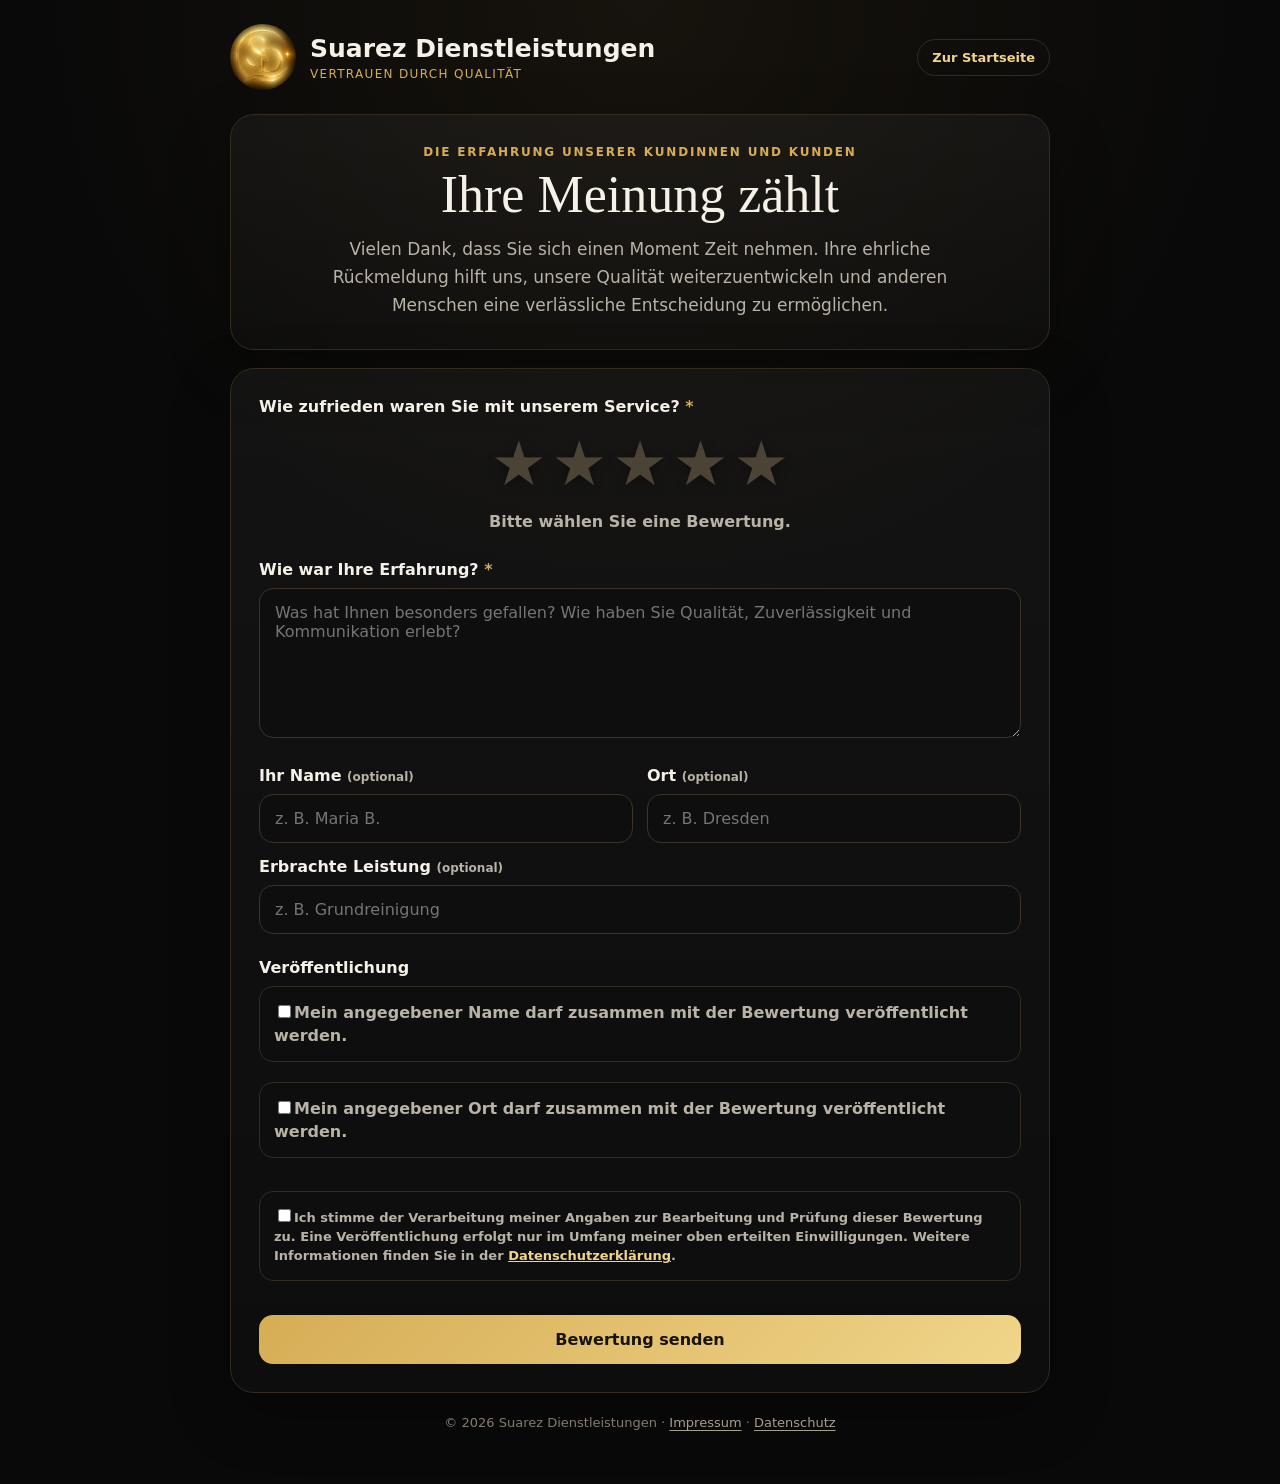
==== review/index.html @ 264d9e29 "resens integracion" ====
<!DOCTYPE html>
<html lang="de">
<head>
  <meta charset="UTF-8">
  <meta name="viewport" content="width=device-width, initial-scale=1.0">
  <meta name="description" content="Teilen Sie Ihre Erfahrung mit Suarez Dienstleistungen. Ihre ehrliche Meinung hilft uns, unsere Arbeit weiter zu verbessern.">
  <meta name="robots" content="noindex,follow">
  <meta name="theme-color" content="#090909">
  <meta http-equiv="Content-Security-Policy" content="default-src 'self'; img-src 'self' data:; style-src 'self' 'unsafe-inline'; script-src 'self' 'unsafe-inline'; font-src 'self'; connect-src 'self' https://formspree.io; form-action https://formspree.io; base-uri 'self'; object-src 'none'; upgrade-insecure-requests">
  <link rel="canonical" href="https://suarezdienst.de/review/">
  <link rel="icon" href="../assets/sd-logo.jpg">
  <title>Ihre Meinung | Suarez Dienstleistungen</title>
  <style>
    :root{--bg:#090909;--panel:#121212;--panel2:#181818;--gold:#d6ad55;--gold2:#f0d58a;--text:#f6f1e8;--muted:#b9b2a7;--line:#332b1d;--danger:#ff8a8a;--ok:#79d6a3}
    *{box-sizing:border-box} html{scroll-behavior:smooth} body{margin:0;min-height:100vh;background:radial-gradient(circle at top,#17130d 0,#090909 38%);color:var(--text);font-family:Inter,ui-sans-serif,system-ui,-apple-system,BlinkMacSystemFont,"Segoe UI",sans-serif}
    button,input,textarea{font:inherit}.wrap{width:min(820px,92%);margin:0 auto;padding:24px 0 54px}.topbar{display:flex;justify-content:space-between;align-items:center;gap:16px;margin-bottom:24px}.brand{display:flex;align-items:center;gap:14px;color:inherit;text-decoration:none}.brand img{width:66px;height:66px;object-fit:cover;border-radius:50%}.brand h1{font-size:clamp(17px,3vw,25px);margin:0}.brand p{margin:4px 0 0;color:var(--gold);font-size:12px;letter-spacing:.11em;text-transform:uppercase}.home-link{color:var(--gold2);text-decoration:none;border:1px solid var(--line);border-radius:999px;padding:10px 14px;font-size:13px;font-weight:800;white-space:nowrap}
    .hero,.card{background:linear-gradient(180deg,rgba(255,255,255,.038),rgba(255,255,255,.015));border:1px solid var(--line);box-shadow:0 20px 60px rgba(0,0,0,.28);border-radius:24px}.hero{padding:30px;margin-bottom:18px;text-align:center}.eyebrow{color:var(--gold);font-size:12px;text-transform:uppercase;letter-spacing:.15em;font-weight:850}.hero h2{font-family:Georgia,"Times New Roman",serif;font-weight:500;font-size:clamp(31px,6vw,52px);margin:9px 0 12px;line-height:1.05}.hero p{color:var(--muted);font-size:17px;line-height:1.65;margin:0 auto;max-width:650px}.card{padding:28px}.field{margin-top:24px}.field:first-of-type{margin-top:0}.field label,.group-title{display:block;font-weight:800;margin:0 0 9px}.optional{color:var(--muted);font-size:12px;font-weight:600}.required:after{content:" *";color:var(--gold)}input,textarea{width:100%;background:#0e0e0e;border:1px solid #3b3427;color:var(--text);border-radius:14px;padding:14px 15px;outline:none}input:focus,textarea:focus{border-color:var(--gold);box-shadow:0 0 0 3px rgba(214,173,85,.12)}textarea{min-height:150px;resize:vertical}.grid{display:grid;grid-template-columns:repeat(2,minmax(0,1fr));gap:14px}.full{grid-column:1/-1}
    .rating{display:flex;justify-content:center;flex-direction:row-reverse;gap:5px;padding:8px 0 4px}.rating input{position:absolute;opacity:0;pointer-events:none}.rating label{cursor:pointer;color:#4b4335;font-size:clamp(42px,9vw,62px);line-height:1;transition:transform .15s ease,color .15s ease;text-shadow:0 2px 12px rgba(0,0,0,.35)}.rating label:hover,.rating label:hover~label,.rating input:checked~label{color:var(--gold2)}.rating label:hover{transform:scale(1.08)}.rating-text{text-align:center;color:var(--muted);min-height:24px;margin-top:4px;font-weight:700}.consents{display:grid;gap:11px}.option{display:flex;align-items:flex-start;gap:11px;background:#0e0e0e;border:1px solid #332d23;border-radius:14px;padding:14px;cursor:pointer;color:var(--muted);line-height:1.45}.option input{width:auto;margin-top:3px;accent-color:var(--gold)}.privacy{font-size:13px;color:var(--muted);line-height:1.55}.privacy a{color:var(--gold2)}.submit{width:100%;border:0;border-radius:14px;padding:15px 20px;background:linear-gradient(135deg,var(--gold),var(--gold2));color:#17120a;font-weight:900;cursor:pointer;margin-top:25px}.submit:hover{transform:translateY(-1px)}.submit:disabled{opacity:.55;cursor:not-allowed;transform:none}.error{display:none;color:var(--danger);text-align:center;margin:14px 0 0}.success{display:none;text-align:center;padding:28px 10px}.success .mark{width:72px;height:72px;border-radius:50%;display:grid;place-items:center;margin:0 auto 18px;border:1px solid rgba(121,214,163,.5);color:var(--ok);font-size:34px}.success h3{font-family:Georgia,"Times New Roman",serif;font-size:34px;font-weight:500;margin:0 0 10px}.success p{color:var(--muted);line-height:1.65;max-width:560px;margin:0 auto}.footer{text-align:center;color:#837b70;font-size:13px;margin-top:22px}.footer a{color:#a69d8f;text-underline-offset:3px}.trap{position:absolute!important;left:-9999px!important;width:1px!important;height:1px!important;overflow:hidden!important}
    @media(max-width:650px){.topbar{align-items:flex-start;flex-wrap:wrap}.brand img{width:54px;height:54px}.home-link{padding:9px 12px}.hero,.card{border-radius:18px;padding:20px}.grid{grid-template-columns:1fr}.rating{gap:1px}.option{padding:13px}.submit{position:sticky;bottom:10px;box-shadow:0 10px 30px rgba(0,0,0,.45)}}
  </style>
</head>
<body>
  <main class="wrap">
    <div class="topbar">
      <a class="brand" href="../" aria-label="Suarez Dienstleistungen Startseite">
        <img src="../assets/sd-logo.jpg" alt="Suarez Dienstleistungen Logo">
        <div><h1>Suarez Dienstleistungen</h1><p>Vertrauen durch Qualität</p></div>
      </a>
      <a class="home-link" href="../">Zur Startseite</a>
    </div>

    <section class="hero">
      <div class="eyebrow">Die Erfahrung unserer Kundinnen und Kunden</div>
      <h2>Ihre Meinung zählt</h2>
      <p>Vielen Dank, dass Sie sich einen Moment Zeit nehmen. Ihre ehrliche Rückmeldung hilft uns, unsere Qualität weiterzuentwickeln und anderen Menschen eine verlässliche Entscheidung zu ermöglichen.</p>
    </section>

    <form id="reviewForm" class="card" action="https://formspree.io/f/xbdnzzwa" method="POST" accept-charset="UTF-8" novalidate>
      <input type="hidden" name="_subject" value="Neue Kundenbewertung | Suarez Dienstleistungen">
      <input type="hidden" name="bewertung_token" id="reviewToken" value="">
      <input type="hidden" name="quelle" value="suarezdienst.de/review">
      <input type="text" name="website" class="trap" tabindex="-1" autocomplete="off" aria-hidden="true">

      <div id="formContent">
        <div class="field">
          <span class="group-title required">Wie zufrieden waren Sie mit unserem Service?</span>
          <div class="rating" role="radiogroup" aria-label="Bewertung von 1 bis 5 Sternen">
            <input type="radio" id="star5" name="sterne" value="5" required><label for="star5" title="5 Sterne" aria-label="5 Sterne">★</label>
            <input type="radio" id="star4" name="sterne" value="4"><label for="star4" title="4 Sterne" aria-label="4 Sterne">★</label>
            <input type="radio" id="star3" name="sterne" value="3"><label for="star3" title="3 Sterne" aria-label="3 Sterne">★</label>
            <input type="radio" id="star2" name="sterne" value="2"><label for="star2" title="2 Sterne" aria-label="2 Sterne">★</label>
            <input type="radio" id="star1" name="sterne" value="1"><label for="star1" title="1 Stern" aria-label="1 Stern">★</label>
          </div>
          <div class="rating-text" id="ratingText">Bitte wählen Sie eine Bewertung.</div>
        </div>

        <div class="field">
          <label class="required" for="comment">Wie war Ihre Erfahrung?</label>
          <textarea id="comment" name="kommentar" required minlength="10" maxlength="1800" placeholder="Was hat Ihnen besonders gefallen? Wie haben Sie Qualität, Zuverlässigkeit und Kommunikation erlebt?"></textarea>
        </div>

        <div class="field grid">
          <div>
            <label for="customerName">Ihr Name <span class="optional">(optional)</span></label>
            <input id="customerName" name="name" autocomplete="name" placeholder="z. B. Maria B.">
          </div>
          <div>
            <label for="city">Ort <span class="optional">(optional)</span></label>
            <input id="city" name="ort" autocomplete="address-level2" placeholder="z. B. Dresden">
          </div>
          <div class="full">
            <label for="service">Erbrachte Leistung <span class="optional">(optional)</span></label>
            <input id="service" name="leistung" placeholder="z. B. Grundreinigung">
          </div>
        </div>

        <div class="field">
          <span class="group-title">Veröffentlichung</span>
          <div class="consents">
            <label class="option"><input type="checkbox" name="name_veroeffentlichen" value="ja"><span>Mein angegebener Name darf zusammen mit der Bewertung veröffentlicht werden.</span></label>
            <label class="option"><input type="checkbox" name="ort_veroeffentlichen" value="ja"><span>Mein angegebener Ort darf zusammen mit der Bewertung veröffentlicht werden.</span></label>
          </div>
        </div>

        <div class="field privacy">
          <label class="option"><input id="privacyConsent" type="checkbox" name="datenschutz" value="akzeptiert" required><span>Ich stimme der Verarbeitung meiner Angaben zur Bearbeitung und Prüfung dieser Bewertung zu. Eine Veröffentlichung erfolgt nur im Umfang meiner oben erteilten Einwilligungen. Weitere Informationen finden Sie in der <a href="../datenschutz.html" target="_blank" rel="noopener">Datenschutzerklärung</a>.</span></label>
        </div>

        <button class="submit" id="submitButton" type="submit">Bewertung senden</button>
        <p class="error" id="errorMessage">Die Bewertung konnte nicht gesendet werden. Bitte versuchen Sie es erneut oder kontaktieren Sie uns per E-Mail.</p>
      </div>

      <section class="success" id="successBox" aria-live="polite">
        <div class="mark">✓</div>
        <h3>Vielen Dank für Ihr Vertrauen.</h3>
        <p>Ihre Bewertung wurde erfolgreich übermittelt und wird vor einer möglichen Veröffentlichung geprüft. Ihre Rückmeldung hilft uns, unseren Service weiter zu verbessern.</p>
        <p style="margin-top:20px"><a class="home-link" href="../">Zur Startseite</a></p>
      </section>
    </form>

    <div class="footer">© 2026 Suarez Dienstleistungen · <a href="../impressum.html">Impressum</a> · <a href="../datenschutz.html">Datenschutz</a></div>
  </main>

  <script>
    const form = document.getElementById('reviewForm');
    const params = new URLSearchParams(window.location.search);
    const token = params.get('token') || '';
    document.getElementById('reviewToken').value = token.slice(0, 120);

    const prefill = {
      customerName: params.get('name'),
      city: params.get('city'),
      service: params.get('service')
    };
    Object.entries(prefill).forEach(([id,value]) => {
      if (value) document.getElementById(id).value = value.slice(0, 180);
    });

    const ratingCopy = {
      1:'Leider nicht zufrieden',
      2:'Eher nicht zufrieden',
      3:'Zufrieden',
      4:'Sehr zufrieden',
      5:'Ausgezeichnet'
    };
    document.querySelectorAll('input[name="sterne"]').forEach(input => {
      input.addEventListener('change', () => {
        document.getElementById('ratingText').textContent = `${input.value} von 5 – ${ratingCopy[input.value]}`;
      });
    });

    form.addEventListener('submit', async event => {
      event.preventDefault();
      const selectedRating = form.querySelector('input[name="sterne"]:checked');
      if (!selectedRating) {
        document.getElementById('ratingText').textContent = 'Bitte wählen Sie zuerst 1 bis 5 Sterne.';
        document.getElementById('ratingText').style.color = 'var(--danger)';
        return;
      }
      if (!form.checkValidity()) {
        form.reportValidity();
        return;
      }
      if (form.elements.website.value) return;

      const button = document.getElementById('submitButton');
      const error = document.getElementById('errorMessage');
      button.disabled = true;
      button.textContent = 'Wird gesendet …';
      error.style.display = 'none';

      try {
        const response = await fetch(form.action, {
          method: 'POST',
          body: new FormData(form),
          headers: { Accept: 'application/json' }
        });
        if (!response.ok) throw new Error('submit');
        document.getElementById('formContent').style.display = 'none';
        document.getElementById('successBox').style.display = 'block';
        window.scrollTo({top:0,behavior:'smooth'});
      } catch (_) {
        error.style.display = 'block';
        button.disabled = false;
        button.textContent = 'Bewertung senden';
      }
    });
  </script>
</body>
</html>
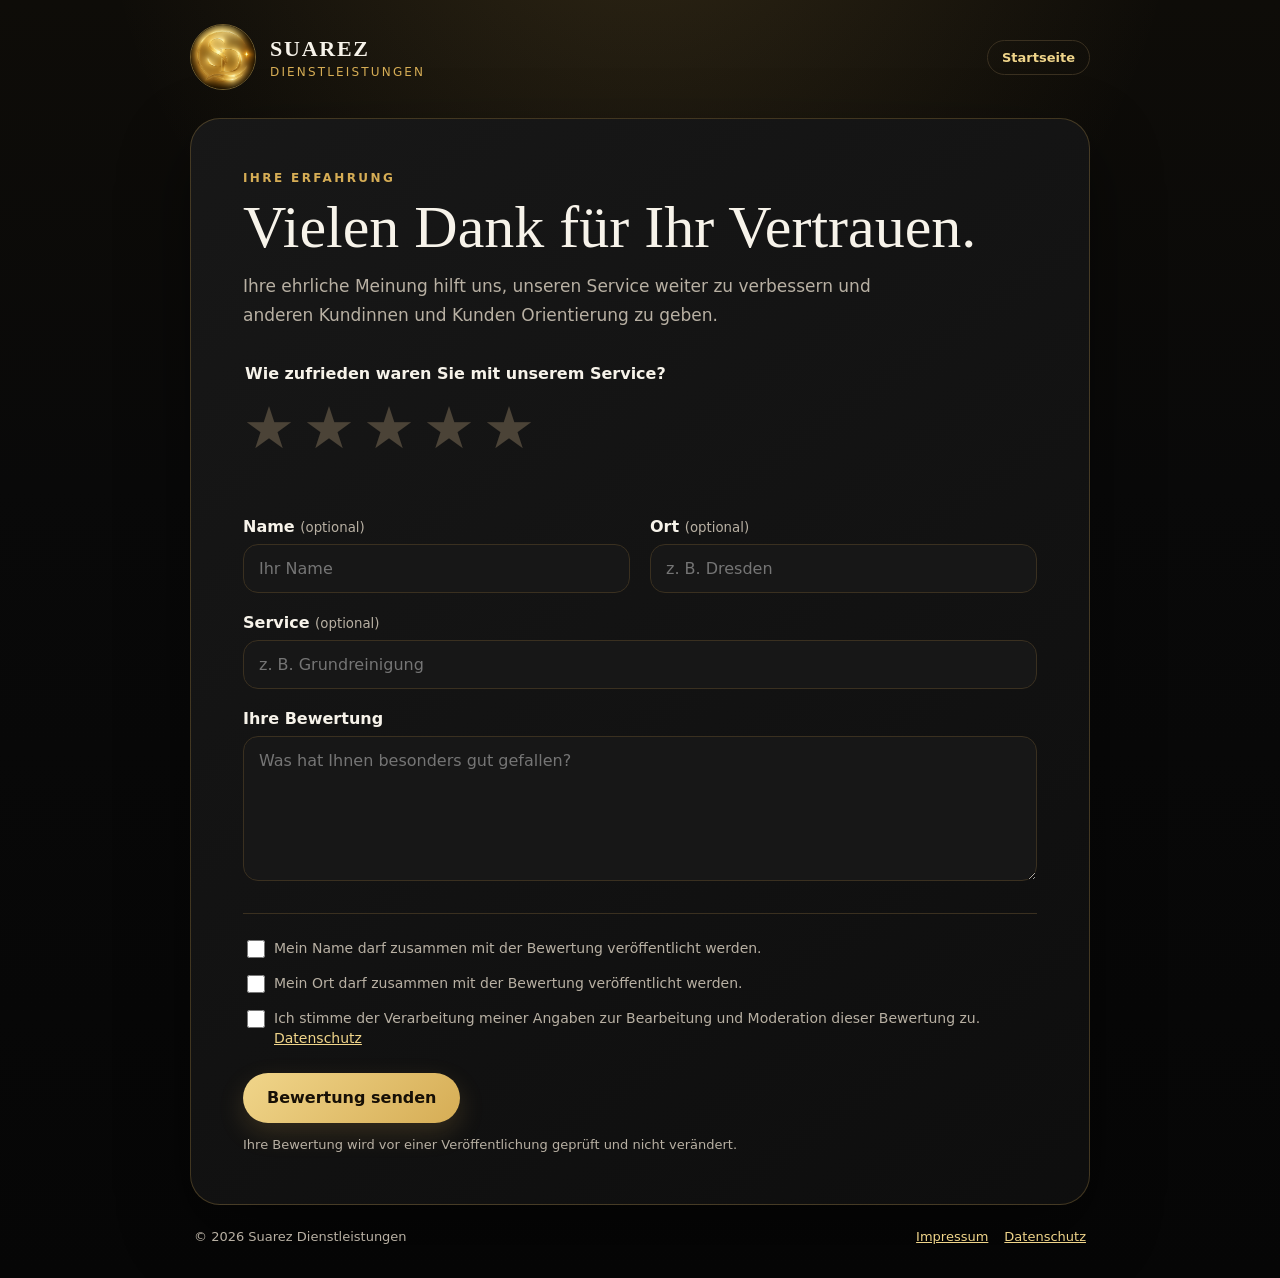
==== commit 2047f31b: "rewe" ====
--- a/review/index.html
+++ b/review/index.html
@@ -3,168 +3,108 @@
 <head>
   <meta charset="UTF-8">
   <meta name="viewport" content="width=device-width, initial-scale=1.0">
-  <meta name="description" content="Teilen Sie Ihre Erfahrung mit Suarez Dienstleistungen. Ihre ehrliche Meinung hilft uns, unsere Arbeit weiter zu verbessern.">
-  <meta name="robots" content="noindex,follow">
+  <meta name="description" content="Teilen Sie Ihre Erfahrung mit Suarez Dienstleistungen.">
   <meta name="theme-color" content="#090909">
-  <meta http-equiv="Content-Security-Policy" content="default-src 'self'; img-src 'self' data:; style-src 'self' 'unsafe-inline'; script-src 'self' 'unsafe-inline'; font-src 'self'; connect-src 'self' https://formspree.io; form-action https://formspree.io; base-uri 'self'; object-src 'none'; upgrade-insecure-requests">
+  <meta http-equiv="Content-Security-Policy" content="default-src 'self'; img-src 'self' data:; style-src 'self'; script-src 'self'; connect-src 'self'; form-action https://formspree.io; base-uri 'self'; object-src 'none'; upgrade-insecure-requests">
   <link rel="canonical" href="https://suarezdienst.de/review/">
   <link rel="icon" href="../assets/sd-logo.jpg">
-  <title>Ihre Meinung | Suarez Dienstleistungen</title>
-  <style>
-    :root{--bg:#090909;--panel:#121212;--panel2:#181818;--gold:#d6ad55;--gold2:#f0d58a;--text:#f6f1e8;--muted:#b9b2a7;--line:#332b1d;--danger:#ff8a8a;--ok:#79d6a3}
-    *{box-sizing:border-box} html{scroll-behavior:smooth} body{margin:0;min-height:100vh;background:radial-gradient(circle at top,#17130d 0,#090909 38%);color:var(--text);font-family:Inter,ui-sans-serif,system-ui,-apple-system,BlinkMacSystemFont,"Segoe UI",sans-serif}
-    button,input,textarea{font:inherit}.wrap{width:min(820px,92%);margin:0 auto;padding:24px 0 54px}.topbar{display:flex;justify-content:space-between;align-items:center;gap:16px;margin-bottom:24px}.brand{display:flex;align-items:center;gap:14px;color:inherit;text-decoration:none}.brand img{width:66px;height:66px;object-fit:cover;border-radius:50%}.brand h1{font-size:clamp(17px,3vw,25px);margin:0}.brand p{margin:4px 0 0;color:var(--gold);font-size:12px;letter-spacing:.11em;text-transform:uppercase}.home-link{color:var(--gold2);text-decoration:none;border:1px solid var(--line);border-radius:999px;padding:10px 14px;font-size:13px;font-weight:800;white-space:nowrap}
-    .hero,.card{background:linear-gradient(180deg,rgba(255,255,255,.038),rgba(255,255,255,.015));border:1px solid var(--line);box-shadow:0 20px 60px rgba(0,0,0,.28);border-radius:24px}.hero{padding:30px;margin-bottom:18px;text-align:center}.eyebrow{color:var(--gold);font-size:12px;text-transform:uppercase;letter-spacing:.15em;font-weight:850}.hero h2{font-family:Georgia,"Times New Roman",serif;font-weight:500;font-size:clamp(31px,6vw,52px);margin:9px 0 12px;line-height:1.05}.hero p{color:var(--muted);font-size:17px;line-height:1.65;margin:0 auto;max-width:650px}.card{padding:28px}.field{margin-top:24px}.field:first-of-type{margin-top:0}.field label,.group-title{display:block;font-weight:800;margin:0 0 9px}.optional{color:var(--muted);font-size:12px;font-weight:600}.required:after{content:" *";color:var(--gold)}input,textarea{width:100%;background:#0e0e0e;border:1px solid #3b3427;color:var(--text);border-radius:14px;padding:14px 15px;outline:none}input:focus,textarea:focus{border-color:var(--gold);box-shadow:0 0 0 3px rgba(214,173,85,.12)}textarea{min-height:150px;resize:vertical}.grid{display:grid;grid-template-columns:repeat(2,minmax(0,1fr));gap:14px}.full{grid-column:1/-1}
-    .rating{display:flex;justify-content:center;flex-direction:row-reverse;gap:5px;padding:8px 0 4px}.rating input{position:absolute;opacity:0;pointer-events:none}.rating label{cursor:pointer;color:#4b4335;font-size:clamp(42px,9vw,62px);line-height:1;transition:transform .15s ease,color .15s ease;text-shadow:0 2px 12px rgba(0,0,0,.35)}.rating label:hover,.rating label:hover~label,.rating input:checked~label{color:var(--gold2)}.rating label:hover{transform:scale(1.08)}.rating-text{text-align:center;color:var(--muted);min-height:24px;margin-top:4px;font-weight:700}.consents{display:grid;gap:11px}.option{display:flex;align-items:flex-start;gap:11px;background:#0e0e0e;border:1px solid #332d23;border-radius:14px;padding:14px;cursor:pointer;color:var(--muted);line-height:1.45}.option input{width:auto;margin-top:3px;accent-color:var(--gold)}.privacy{font-size:13px;color:var(--muted);line-height:1.55}.privacy a{color:var(--gold2)}.submit{width:100%;border:0;border-radius:14px;padding:15px 20px;background:linear-gradient(135deg,var(--gold),var(--gold2));color:#17120a;font-weight:900;cursor:pointer;margin-top:25px}.submit:hover{transform:translateY(-1px)}.submit:disabled{opacity:.55;cursor:not-allowed;transform:none}.error{display:none;color:var(--danger);text-align:center;margin:14px 0 0}.success{display:none;text-align:center;padding:28px 10px}.success .mark{width:72px;height:72px;border-radius:50%;display:grid;place-items:center;margin:0 auto 18px;border:1px solid rgba(121,214,163,.5);color:var(--ok);font-size:34px}.success h3{font-family:Georgia,"Times New Roman",serif;font-size:34px;font-weight:500;margin:0 0 10px}.success p{color:var(--muted);line-height:1.65;max-width:560px;margin:0 auto}.footer{text-align:center;color:#837b70;font-size:13px;margin-top:22px}.footer a{color:#a69d8f;text-underline-offset:3px}.trap{position:absolute!important;left:-9999px!important;width:1px!important;height:1px!important;overflow:hidden!important}
-    @media(max-width:650px){.topbar{align-items:flex-start;flex-wrap:wrap}.brand img{width:54px;height:54px}.home-link{padding:9px 12px}.hero,.card{border-radius:18px;padding:20px}.grid{grid-template-columns:1fr}.rating{gap:1px}.option{padding:13px}.submit{position:sticky;bottom:10px;box-shadow:0 10px 30px rgba(0,0,0,.45)}}
-  </style>
+  <link rel="stylesheet" href="review.css">
+  <title>Ihre Erfahrung | Suarez Dienstleistungen</title>
 </head>
 <body>
-  <main class="wrap">
-    <div class="topbar">
-      <a class="brand" href="../" aria-label="Suarez Dienstleistungen Startseite">
+  <main class="page-shell">
+    <header class="topbar">
+      <a class="brand" href="../" aria-label="Zur Startseite">
         <img src="../assets/sd-logo.jpg" alt="Suarez Dienstleistungen Logo">
-        <div><h1>Suarez Dienstleistungen</h1><p>Vertrauen durch Qualität</p></div>
+        <div>
+          <strong>SUAREZ</strong>
+          <span>DIENSTLEISTUNGEN</span>
+        </div>
       </a>
-      <a class="home-link" href="../">Zur Startseite</a>
-    </div>
+      <a class="home-link" href="../">Startseite</a>
+    </header>
 
-    <section class="hero">
-      <div class="eyebrow">Die Erfahrung unserer Kundinnen und Kunden</div>
-      <h2>Ihre Meinung zählt</h2>
-      <p>Vielen Dank, dass Sie sich einen Moment Zeit nehmen. Ihre ehrliche Rückmeldung hilft uns, unsere Qualität weiterzuentwickeln und anderen Menschen eine verlässliche Entscheidung zu ermöglichen.</p>
+    <section class="review-card" id="reviewCard">
+      <div class="eyebrow">Ihre Erfahrung</div>
+      <h1>Vielen Dank für Ihr Vertrauen.</h1>
+      <p class="intro">Ihre ehrliche Meinung hilft uns, unseren Service weiter zu verbessern und anderen Kundinnen und Kunden Orientierung zu geben.</p>
+
+      <form id="reviewForm" action="https://formspree.io/f/xrenakak" method="POST" accept-charset="UTF-8">
+        <input type="hidden" name="formular_typ" value="Kundenbewertung">
+        <input type="hidden" name="token" id="tokenField" value="">
+        <input type="hidden" name="bewertung" id="ratingField" value="">
+        <input type="hidden" name="_subject" value="Neue Kundenbewertung – Suarez Dienstleistungen">
+        <input type="hidden" name="_next" value="https://suarezdienst.de/review/?sent=1">
+        <input type="text" name="website" class="honeypot" tabindex="-1" autocomplete="off" aria-hidden="true">
+
+        <fieldset class="rating-group">
+          <legend>Wie zufrieden waren Sie mit unserem Service?</legend>
+          <div class="stars" role="radiogroup" aria-label="Bewertung von 1 bis 5 Sternen">
+            <button type="button" class="star" data-rating="1" aria-label="1 Stern">★</button>
+            <button type="button" class="star" data-rating="2" aria-label="2 Sterne">★</button>
+            <button type="button" class="star" data-rating="3" aria-label="3 Sterne">★</button>
+            <button type="button" class="star" data-rating="4" aria-label="4 Sterne">★</button>
+            <button type="button" class="star" data-rating="5" aria-label="5 Sterne">★</button>
+          </div>
+          <p class="field-error" id="ratingError" aria-live="polite"></p>
+        </fieldset>
+
+        <div class="form-grid">
+          <label>
+            <span>Name <small>(optional)</small></span>
+            <input type="text" name="name" maxlength="80" autocomplete="name" placeholder="Ihr Name">
+          </label>
+          <label>
+            <span>Ort <small>(optional)</small></span>
+            <input type="text" name="ort" maxlength="80" autocomplete="address-level2" placeholder="z. B. Dresden">
+          </label>
+          <label class="full-width">
+            <span>Service <small>(optional)</small></span>
+            <input type="text" name="service" maxlength="120" placeholder="z. B. Grundreinigung">
+          </label>
+          <label class="full-width">
+            <span>Ihre Bewertung</span>
+            <textarea name="kommentar" rows="6" minlength="10" maxlength="1200" required placeholder="Was hat Ihnen besonders gut gefallen?"></textarea>
+          </label>
+        </div>
+
+        <div class="consents">
+          <label class="check-row">
+            <input type="checkbox" name="name_veroeffentlichen" value="Ja">
+            <span>Mein Name darf zusammen mit der Bewertung veröffentlicht werden.</span>
+          </label>
+          <label class="check-row">
+            <input type="checkbox" name="ort_veroeffentlichen" value="Ja">
+            <span>Mein Ort darf zusammen mit der Bewertung veröffentlicht werden.</span>
+          </label>
+          <label class="check-row required-consent">
+            <input type="checkbox" name="datenschutz" value="Akzeptiert" required>
+            <span>Ich stimme der Verarbeitung meiner Angaben zur Bearbeitung und Moderation dieser Bewertung zu. <a href="../datenschutz.html" target="_blank" rel="noopener">Datenschutz</a></span>
+          </label>
+        </div>
+
+        <button class="submit-button" type="submit">Bewertung senden</button>
+        <p class="privacy-note">Ihre Bewertung wird vor einer Veröffentlichung geprüft und nicht verändert.</p>
+      </form>
     </section>
 
-    <form id="reviewForm" class="card" action="https://formspree.io/f/xbdnzzwa" method="POST" accept-charset="UTF-8" novalidate>
-      <input type="hidden" name="_subject" value="Neue Kundenbewertung | Suarez Dienstleistungen">
-      <input type="hidden" name="bewertung_token" id="reviewToken" value="">
-      <input type="hidden" name="quelle" value="suarezdienst.de/review">
-      <input type="text" name="website" class="trap" tabindex="-1" autocomplete="off" aria-hidden="true">
+    <section class="success-card" id="successCard" hidden>
+      <div class="success-icon">✓</div>
+      <div class="eyebrow">Bewertung gesendet</div>
+      <h1>Herzlichen Dank.</h1>
+      <p>Ihre Meinung ist bei uns angekommen. Sie hilft uns, weiter zu wachsen und unseren Service mit Sorgfalt zu verbessern.</p>
+      <a class="submit-button link-button" href="../">Zur Startseite</a>
+    </section>
 
-      <div id="formContent">
-        <div class="field">
-          <span class="group-title required">Wie zufrieden waren Sie mit unserem Service?</span>
-          <div class="rating" role="radiogroup" aria-label="Bewertung von 1 bis 5 Sternen">
-            <input type="radio" id="star5" name="sterne" value="5" required><label for="star5" title="5 Sterne" aria-label="5 Sterne">★</label>
-            <input type="radio" id="star4" name="sterne" value="4"><label for="star4" title="4 Sterne" aria-label="4 Sterne">★</label>
-            <input type="radio" id="star3" name="sterne" value="3"><label for="star3" title="3 Sterne" aria-label="3 Sterne">★</label>
-            <input type="radio" id="star2" name="sterne" value="2"><label for="star2" title="2 Sterne" aria-label="2 Sterne">★</label>
-            <input type="radio" id="star1" name="sterne" value="1"><label for="star1" title="1 Stern" aria-label="1 Stern">★</label>
-          </div>
-          <div class="rating-text" id="ratingText">Bitte wählen Sie eine Bewertung.</div>
-        </div>
-
-        <div class="field">
-          <label class="required" for="comment">Wie war Ihre Erfahrung?</label>
-          <textarea id="comment" name="kommentar" required minlength="10" maxlength="1800" placeholder="Was hat Ihnen besonders gefallen? Wie haben Sie Qualität, Zuverlässigkeit und Kommunikation erlebt?"></textarea>
-        </div>
-
-        <div class="field grid">
-          <div>
-            <label for="customerName">Ihr Name <span class="optional">(optional)</span></label>
-            <input id="customerName" name="name" autocomplete="name" placeholder="z. B. Maria B.">
-          </div>
-          <div>
-            <label for="city">Ort <span class="optional">(optional)</span></label>
-            <input id="city" name="ort" autocomplete="address-level2" placeholder="z. B. Dresden">
-          </div>
-          <div class="full">
-            <label for="service">Erbrachte Leistung <span class="optional">(optional)</span></label>
-            <input id="service" name="leistung" placeholder="z. B. Grundreinigung">
-          </div>
-        </div>
-
-        <div class="field">
-          <span class="group-title">Veröffentlichung</span>
-          <div class="consents">
-            <label class="option"><input type="checkbox" name="name_veroeffentlichen" value="ja"><span>Mein angegebener Name darf zusammen mit der Bewertung veröffentlicht werden.</span></label>
-            <label class="option"><input type="checkbox" name="ort_veroeffentlichen" value="ja"><span>Mein angegebener Ort darf zusammen mit der Bewertung veröffentlicht werden.</span></label>
-          </div>
-        </div>
-
-        <div class="field privacy">
-          <label class="option"><input id="privacyConsent" type="checkbox" name="datenschutz" value="akzeptiert" required><span>Ich stimme der Verarbeitung meiner Angaben zur Bearbeitung und Prüfung dieser Bewertung zu. Eine Veröffentlichung erfolgt nur im Umfang meiner oben erteilten Einwilligungen. Weitere Informationen finden Sie in der <a href="../datenschutz.html" target="_blank" rel="noopener">Datenschutzerklärung</a>.</span></label>
-        </div>
-
-        <button class="submit" id="submitButton" type="submit">Bewertung senden</button>
-        <p class="error" id="errorMessage">Die Bewertung konnte nicht gesendet werden. Bitte versuchen Sie es erneut oder kontaktieren Sie uns per E-Mail.</p>
-      </div>
-
-      <section class="success" id="successBox" aria-live="polite">
-        <div class="mark">✓</div>
-        <h3>Vielen Dank für Ihr Vertrauen.</h3>
-        <p>Ihre Bewertung wurde erfolgreich übermittelt und wird vor einer möglichen Veröffentlichung geprüft. Ihre Rückmeldung hilft uns, unseren Service weiter zu verbessern.</p>
-        <p style="margin-top:20px"><a class="home-link" href="../">Zur Startseite</a></p>
-      </section>
-    </form>
-
-    <div class="footer">© 2026 Suarez Dienstleistungen · <a href="../impressum.html">Impressum</a> · <a href="../datenschutz.html">Datenschutz</a></div>
+    <footer>
+      <span>© 2026 Suarez Dienstleistungen</span>
+      <nav>
+        <a href="../impressum.html">Impressum</a>
+        <a href="../datenschutz.html">Datenschutz</a>
+      </nav>
+    </footer>
   </main>
 
-  <script>
-    const form = document.getElementById('reviewForm');
-    const params = new URLSearchParams(window.location.search);
-    const token = params.get('token') || '';
-    document.getElementById('reviewToken').value = token.slice(0, 120);
-
-    const prefill = {
-      customerName: params.get('name'),
-      city: params.get('city'),
-      service: params.get('service')
-    };
-    Object.entries(prefill).forEach(([id,value]) => {
-      if (value) document.getElementById(id).value = value.slice(0, 180);
-    });
-
-    const ratingCopy = {
-      1:'Leider nicht zufrieden',
-      2:'Eher nicht zufrieden',
-      3:'Zufrieden',
-      4:'Sehr zufrieden',
-      5:'Ausgezeichnet'
-    };
-    document.querySelectorAll('input[name="sterne"]').forEach(input => {
-      input.addEventListener('change', () => {
-        document.getElementById('ratingText').textContent = `${input.value} von 5 – ${ratingCopy[input.value]}`;
-      });
-    });
-
-    form.addEventListener('submit', async event => {
-      event.preventDefault();
-      const selectedRating = form.querySelector('input[name="sterne"]:checked');
-      if (!selectedRating) {
-        document.getElementById('ratingText').textContent = 'Bitte wählen Sie zuerst 1 bis 5 Sterne.';
-        document.getElementById('ratingText').style.color = 'var(--danger)';
-        return;
-      }
-      if (!form.checkValidity()) {
-        form.reportValidity();
-        return;
-      }
-      if (form.elements.website.value) return;
-
-      const button = document.getElementById('submitButton');
-      const error = document.getElementById('errorMessage');
-      button.disabled = true;
-      button.textContent = 'Wird gesendet …';
-      error.style.display = 'none';
-
-      try {
-        const response = await fetch(form.action, {
-          method: 'POST',
-          body: new FormData(form),
-          headers: { Accept: 'application/json' }
-        });
-        if (!response.ok) throw new Error('submit');
-        document.getElementById('formContent').style.display = 'none';
-        document.getElementById('successBox').style.display = 'block';
-        window.scrollTo({top:0,behavior:'smooth'});
-      } catch (_) {
-        error.style.display = 'block';
-        button.disabled = false;
-        button.textContent = 'Bewertung senden';
-      }
-    });
-  </script>
+  <script src="review.js" defer></script>
 </body>
 </html>
--- a/review/review.css
+++ b/review/review.css
@@ -0,0 +1,216 @@
+:root {
+  --bg: #090909;
+  --panel: #121212;
+  --panel-soft: #171717;
+  --gold: #d6ad55;
+  --gold-light: #f0d58a;
+  --text: #f7f3ea;
+  --muted: #b8b0a3;
+  --line: #3a3020;
+  --error: #ff8989;
+  --success: #79d6a3;
+}
+
+* { box-sizing: border-box; }
+html { scroll-behavior: smooth; }
+body {
+  margin: 0;
+  min-height: 100vh;
+  font-family: Inter, ui-sans-serif, system-ui, -apple-system, BlinkMacSystemFont, "Segoe UI", sans-serif;
+  color: var(--text);
+  background:
+    radial-gradient(circle at 50% -10%, rgba(214, 173, 85, .16), transparent 35%),
+    linear-gradient(180deg, #0e0c08 0%, var(--bg) 38%, #060606 100%);
+}
+
+button, input, textarea { font: inherit; }
+a { color: var(--gold-light); }
+
+.page-shell {
+  width: min(900px, 92%);
+  margin: 0 auto;
+  padding: 24px 0 34px;
+}
+
+.topbar {
+  display: flex;
+  align-items: center;
+  justify-content: space-between;
+  gap: 20px;
+  margin-bottom: 28px;
+}
+
+.brand {
+  display: flex;
+  align-items: center;
+  gap: 14px;
+  color: inherit;
+  text-decoration: none;
+}
+.brand img {
+  width: 66px;
+  height: 66px;
+  object-fit: cover;
+  border-radius: 50%;
+  border: 1px solid rgba(214, 173, 85, .48);
+}
+.brand strong, .brand span { display: block; }
+.brand strong { font-family: Georgia, serif; font-size: 22px; letter-spacing: .08em; }
+.brand span { margin-top: 3px; color: var(--gold); font-size: 12px; letter-spacing: .18em; }
+
+.home-link {
+  padding: 9px 14px;
+  border: 1px solid var(--line);
+  border-radius: 999px;
+  text-decoration: none;
+  font-size: 13px;
+  font-weight: 750;
+}
+
+.review-card, .success-card {
+  padding: clamp(26px, 5vw, 52px);
+  border: 1px solid rgba(214, 173, 85, .25);
+  border-radius: 30px;
+  background: linear-gradient(145deg, rgba(24,24,24,.98), rgba(14,14,14,.98));
+  box-shadow: 0 28px 70px rgba(0,0,0,.45);
+}
+
+.eyebrow {
+  color: var(--gold);
+  font-size: 12px;
+  font-weight: 850;
+  letter-spacing: .2em;
+  text-transform: uppercase;
+}
+
+h1 {
+  margin: 12px 0 14px;
+  font-family: Georgia, "Times New Roman", serif;
+  font-size: clamp(34px, 7vw, 60px);
+  line-height: 1.02;
+  font-weight: 500;
+}
+.intro {
+  max-width: 680px;
+  margin: 0 0 34px;
+  color: var(--muted);
+  font-size: 17px;
+  line-height: 1.7;
+}
+
+fieldset { border: 0; padding: 0; margin: 0 0 30px; }
+legend { margin-bottom: 16px; font-weight: 750; }
+.stars { display: flex; flex-wrap: wrap; gap: 8px; }
+.star {
+  appearance: none;
+  border: 0;
+  padding: 0;
+  color: #4b4337;
+  background: transparent;
+  font-size: clamp(40px, 8vw, 58px);
+  line-height: 1;
+  cursor: pointer;
+  transition: color .16s ease, transform .16s ease;
+}
+.star:hover, .star:focus-visible { transform: translateY(-2px) scale(1.03); outline: none; }
+.star.active { color: var(--gold-light); text-shadow: 0 0 20px rgba(214,173,85,.2); }
+.field-error { min-height: 20px; margin: 10px 0 0; color: var(--error); font-size: 14px; }
+
+.form-grid {
+  display: grid;
+  grid-template-columns: 1fr 1fr;
+  gap: 20px;
+}
+.full-width { grid-column: 1 / -1; }
+label > span { display: block; margin-bottom: 8px; font-weight: 720; }
+label small { color: var(--muted); font-weight: 500; }
+input, textarea {
+  width: 100%;
+  border: 1px solid var(--line);
+  border-radius: 15px;
+  padding: 14px 15px;
+  color: var(--text);
+  background: var(--panel-soft);
+  outline: none;
+  transition: border-color .16s ease, box-shadow .16s ease;
+}
+input:focus, textarea:focus {
+  border-color: var(--gold);
+  box-shadow: 0 0 0 3px rgba(214,173,85,.12);
+}
+textarea { resize: vertical; min-height: 145px; }
+
+.consents {
+  display: grid;
+  gap: 12px;
+  margin: 28px 0 24px;
+  padding-top: 24px;
+  border-top: 1px solid var(--line);
+}
+.check-row {
+  display: grid;
+  grid-template-columns: 20px 1fr;
+  align-items: start;
+  gap: 11px;
+  color: var(--muted);
+  line-height: 1.45;
+  font-size: 14px;
+}
+.check-row input { width: 18px; height: 18px; margin-top: 2px; accent-color: var(--gold); }
+.check-row span { margin: 0; font-weight: 500; }
+
+.submit-button {
+  display: inline-flex;
+  align-items: center;
+  justify-content: center;
+  min-height: 50px;
+  border: 0;
+  border-radius: 999px;
+  padding: 13px 24px;
+  color: #171006;
+  background: linear-gradient(135deg, var(--gold-light), var(--gold));
+  font-weight: 850;
+  text-decoration: none;
+  cursor: pointer;
+  box-shadow: 0 10px 26px rgba(214,173,85,.18);
+}
+.submit-button:hover { filter: brightness(1.04); }
+.privacy-note { margin: 14px 0 0; color: var(--muted); font-size: 13px; }
+.honeypot { position: absolute !important; left: -10000px !important; width: 1px !important; height: 1px !important; opacity: 0 !important; }
+
+.success-card { text-align: center; padding-top: 58px; padding-bottom: 58px; }
+.success-card p { max-width: 600px; margin: 0 auto 26px; color: var(--muted); font-size: 17px; line-height: 1.7; }
+.success-icon {
+  display: grid;
+  place-items: center;
+  width: 68px;
+  height: 68px;
+  margin: 0 auto 20px;
+  border: 1px solid rgba(121,214,163,.45);
+  border-radius: 50%;
+  color: var(--success);
+  font-size: 32px;
+}
+.link-button { min-width: 190px; }
+
+footer {
+  display: flex;
+  justify-content: space-between;
+  gap: 18px;
+  padding: 24px 4px 0;
+  color: var(--muted);
+  font-size: 13px;
+}
+footer nav { display: flex; gap: 16px; }
+
+@media (max-width: 640px) {
+  .page-shell { width: min(94%, 900px); padding-top: 14px; }
+  .topbar { align-items: flex-start; }
+  .brand img { width: 54px; height: 54px; }
+  .brand strong { font-size: 18px; }
+  .brand span { font-size: 10px; }
+  .review-card, .success-card { border-radius: 22px; }
+  .form-grid { grid-template-columns: 1fr; }
+  .full-width { grid-column: auto; }
+  footer { flex-direction: column; align-items: flex-start; }
+}
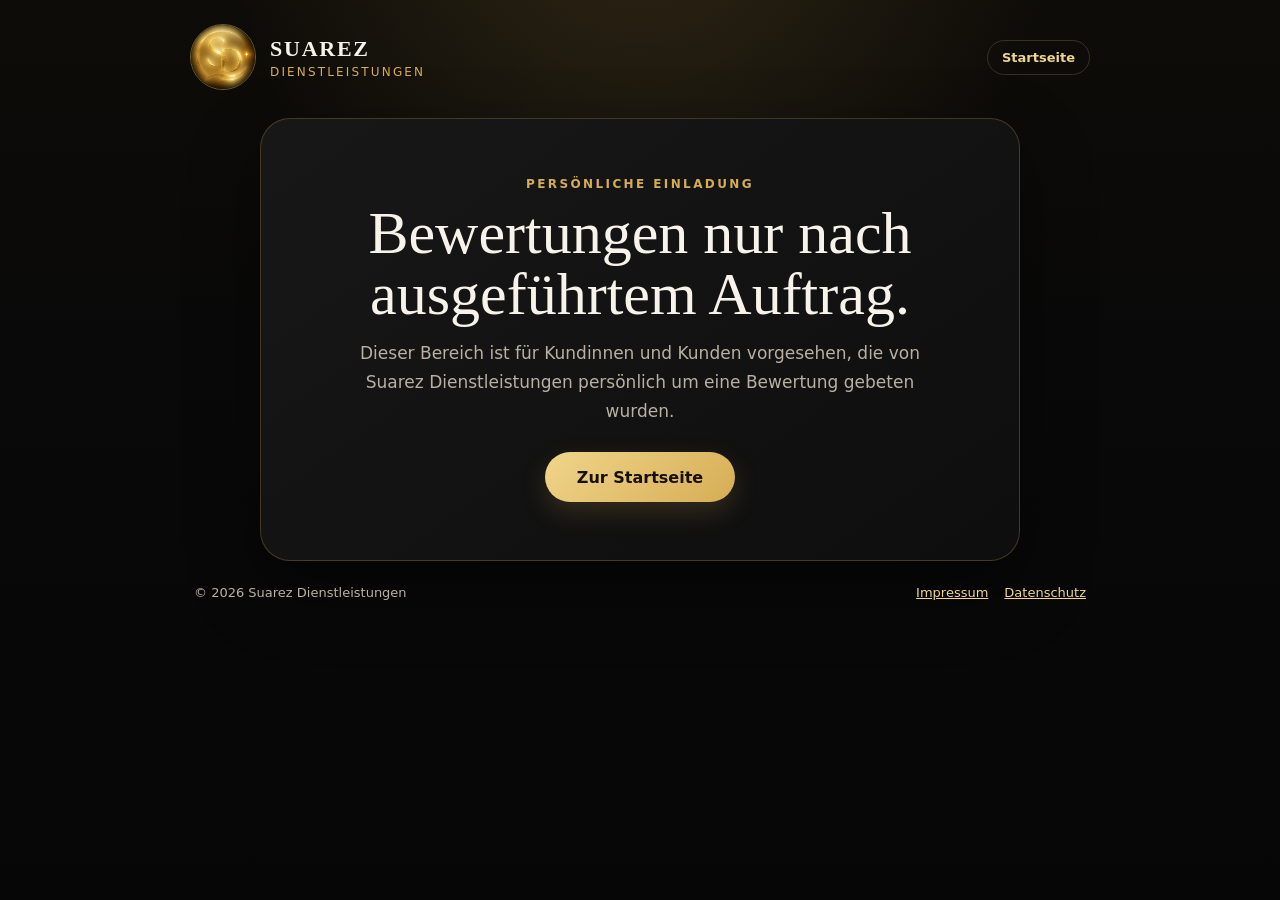
==== commit e653279b: "resenas" ====
--- a/review/index.html
+++ b/review/index.html
@@ -23,6 +23,13 @@
       </a>
       <a class="home-link" href="../">Startseite</a>
     </header>
+
+    <section class="success-card invitation-card" id="invitationCard" hidden>
+      <div class="eyebrow">Persönliche Einladung</div>
+      <h1>Bewertungen nur nach ausgeführtem Auftrag.</h1>
+      <p>Dieser Bereich ist für Kundinnen und Kunden vorgesehen, die von Suarez Dienstleistungen persönlich um eine Bewertung gebeten wurden.</p>
+      <a class="submit-button link-button" href="../">Zur Startseite</a>
+    </section>
 
     <section class="review-card" id="reviewCard">
       <div class="eyebrow">Ihre Erfahrung</div>
--- a/review/review.css
+++ b/review/review.css
@@ -214,3 +214,9 @@
   .full-width { grid-column: auto; }
   footer { flex-direction: column; align-items: flex-start; }
 }
+
+
+.invitation-card {
+  max-width: 760px;
+  margin: 0 auto;
+}
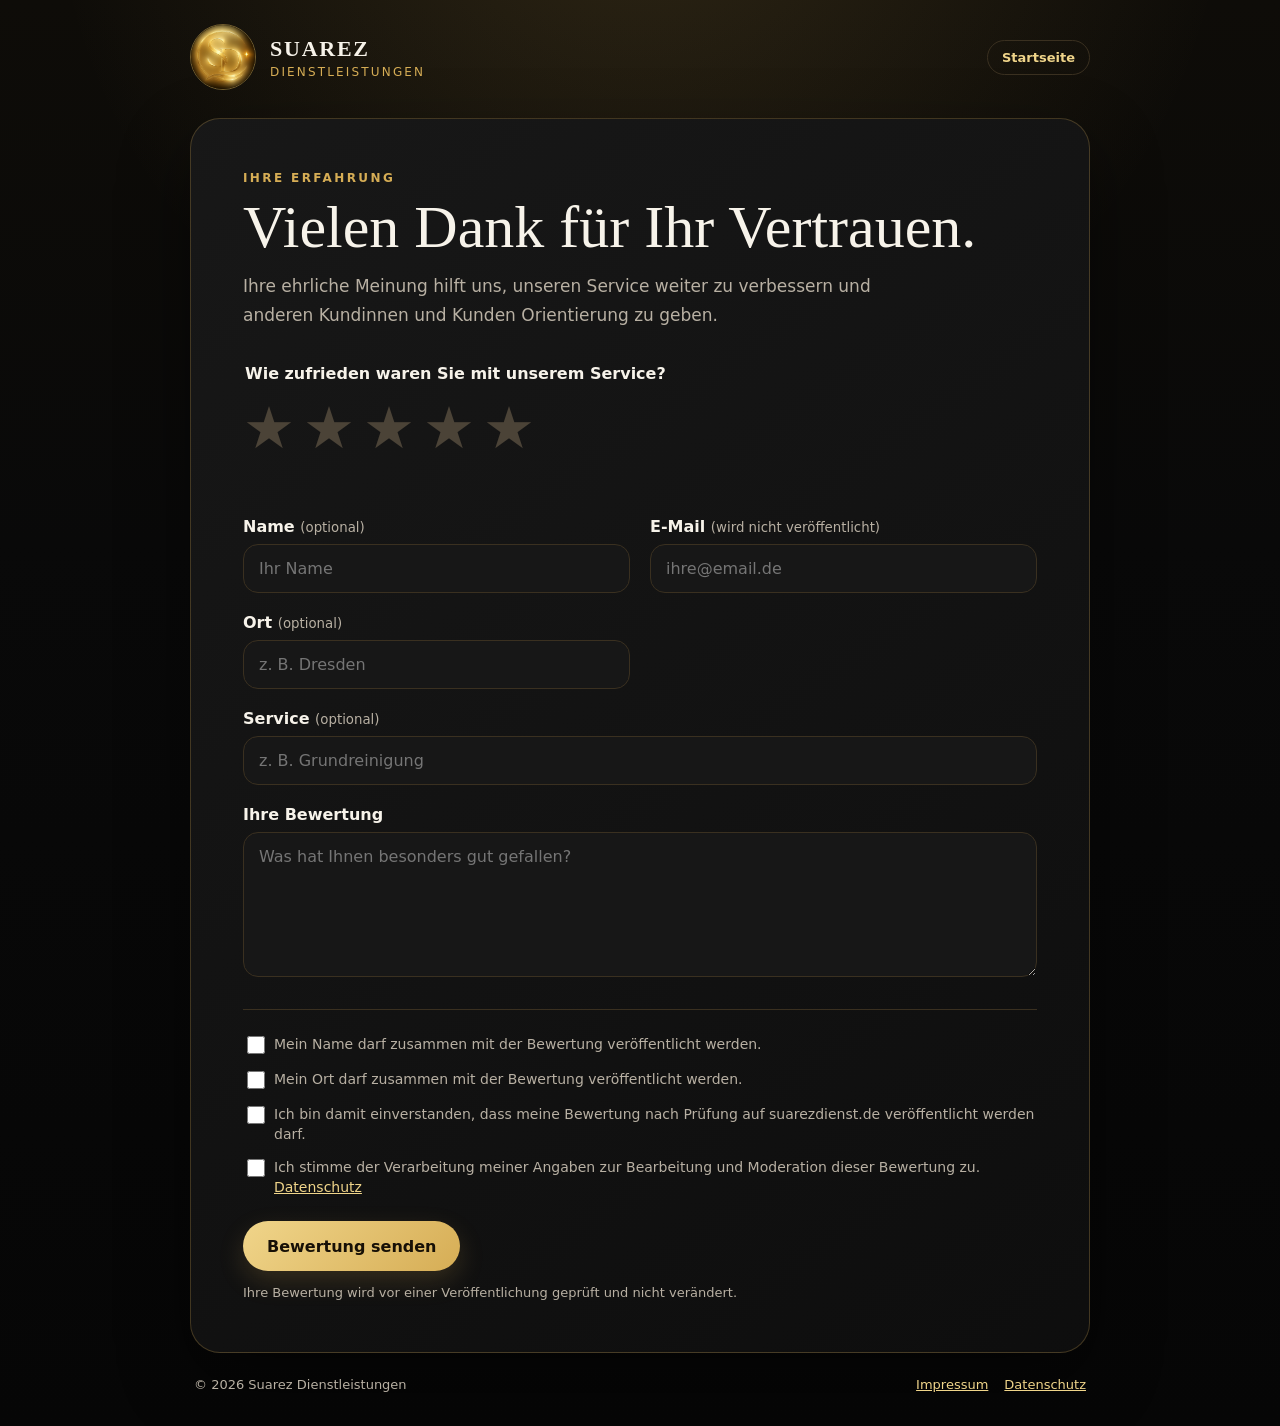
==== commit 863e31c5: "adde" ====
--- a/review/index.html
+++ b/review/index.html
@@ -24,13 +24,6 @@
       <a class="home-link" href="../">Startseite</a>
     </header>
 
-    <section class="success-card invitation-card" id="invitationCard" hidden>
-      <div class="eyebrow">Persönliche Einladung</div>
-      <h1>Bewertungen nur nach ausgeführtem Auftrag.</h1>
-      <p>Dieser Bereich ist für Kundinnen und Kunden vorgesehen, die von Suarez Dienstleistungen persönlich um eine Bewertung gebeten wurden.</p>
-      <a class="submit-button link-button" href="../">Zur Startseite</a>
-    </section>
-
     <section class="review-card" id="reviewCard">
       <div class="eyebrow">Ihre Erfahrung</div>
       <h1>Vielen Dank für Ihr Vertrauen.</h1>
@@ -38,7 +31,6 @@
 
       <form id="reviewForm" action="https://formspree.io/f/xrenakak" method="POST" accept-charset="UTF-8">
         <input type="hidden" name="formular_typ" value="Kundenbewertung">
-        <input type="hidden" name="token" id="tokenField" value="">
         <input type="hidden" name="bewertung" id="ratingField" value="">
         <input type="hidden" name="_subject" value="Neue Kundenbewertung – Suarez Dienstleistungen">
         <input type="hidden" name="_next" value="https://suarezdienst.de/review/?sent=1">
@@ -62,6 +54,10 @@
             <input type="text" name="name" maxlength="80" autocomplete="name" placeholder="Ihr Name">
           </label>
           <label>
+            <span>E-Mail <small>(wird nicht veröffentlicht)</small></span>
+            <input type="email" name="email" maxlength="120" autocomplete="email" placeholder="ihre@email.de" required>
+          </label>
+          <label>
             <span>Ort <small>(optional)</small></span>
             <input type="text" name="ort" maxlength="80" autocomplete="address-level2" placeholder="z. B. Dresden">
           </label>
@@ -83,6 +79,10 @@
           <label class="check-row">
             <input type="checkbox" name="ort_veroeffentlichen" value="Ja">
             <span>Mein Ort darf zusammen mit der Bewertung veröffentlicht werden.</span>
+          </label>
+          <label class="check-row required-consent">
+            <input type="checkbox" name="veroeffentlichung" value="Erlaubt" required>
+            <span>Ich bin damit einverstanden, dass meine Bewertung nach Prüfung auf suarezdienst.de veröffentlicht werden darf.</span>
           </label>
           <label class="check-row required-consent">
             <input type="checkbox" name="datenschutz" value="Akzeptiert" required>
